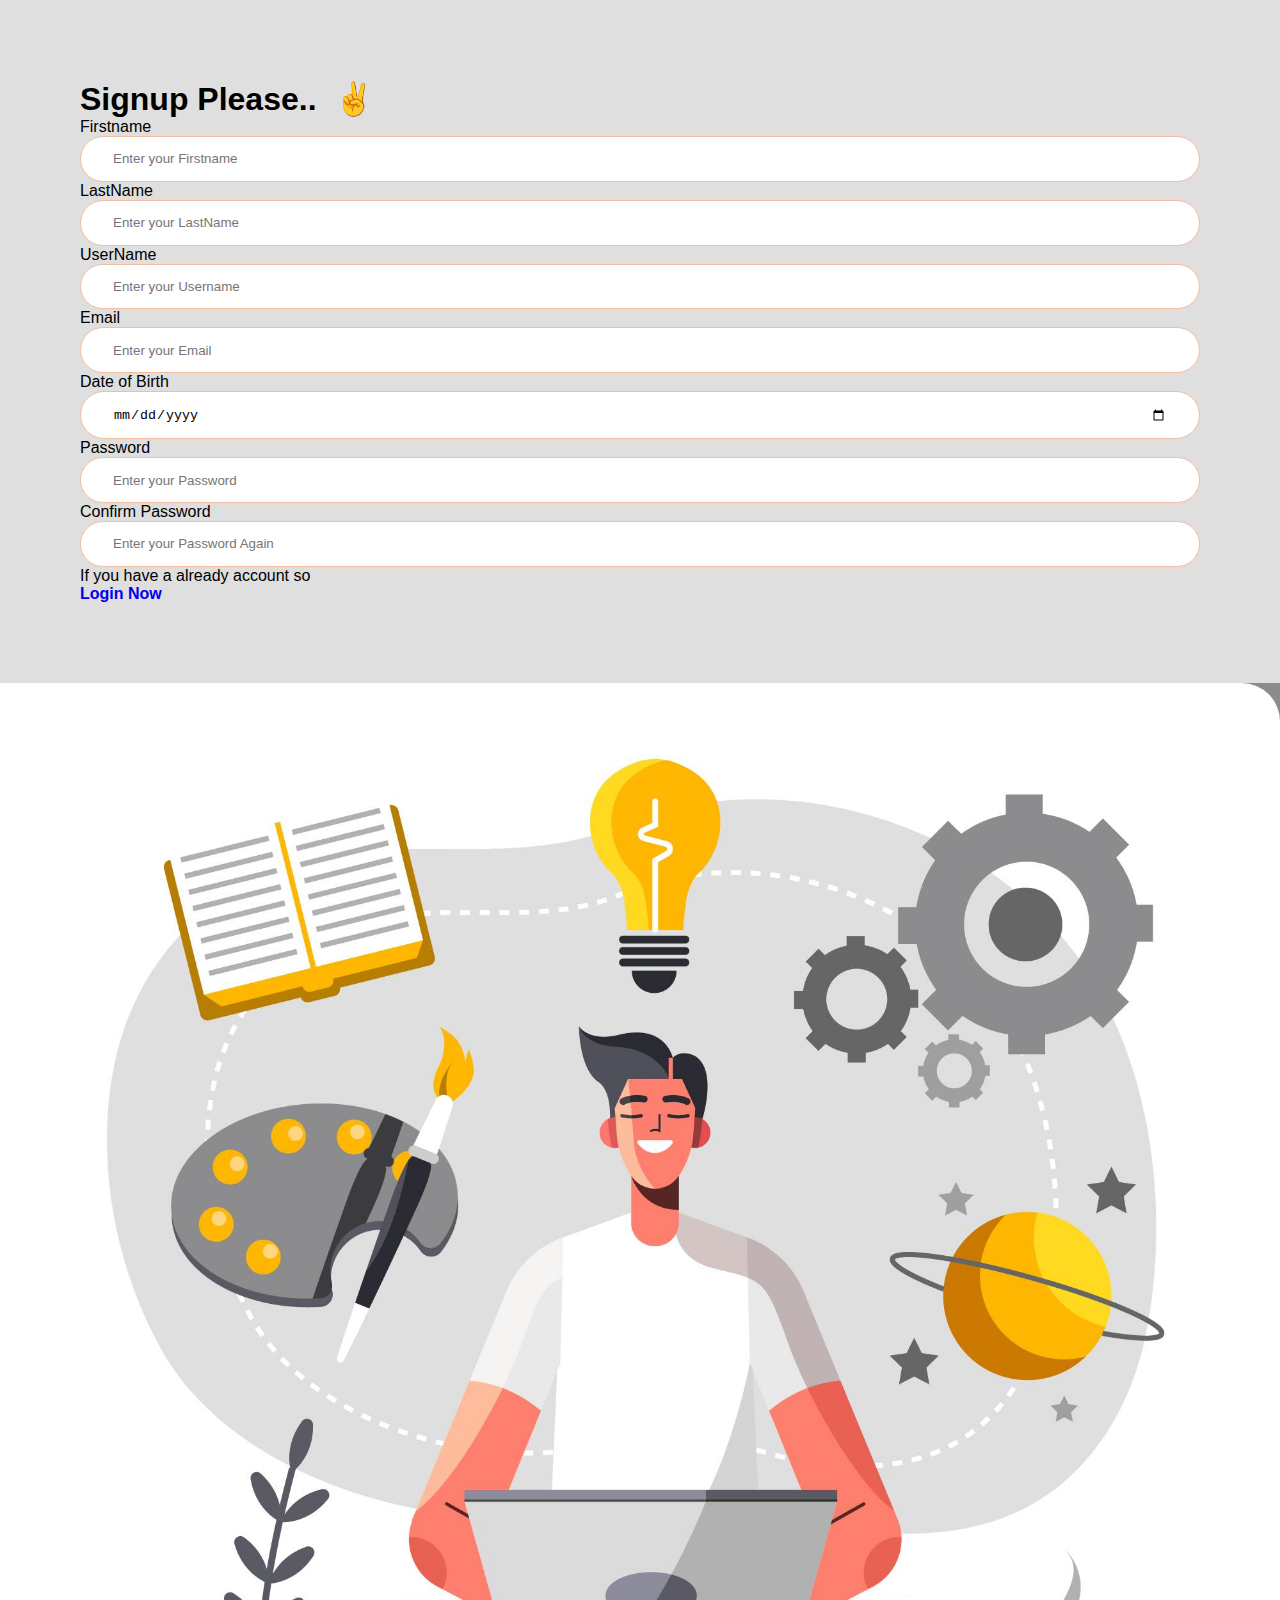
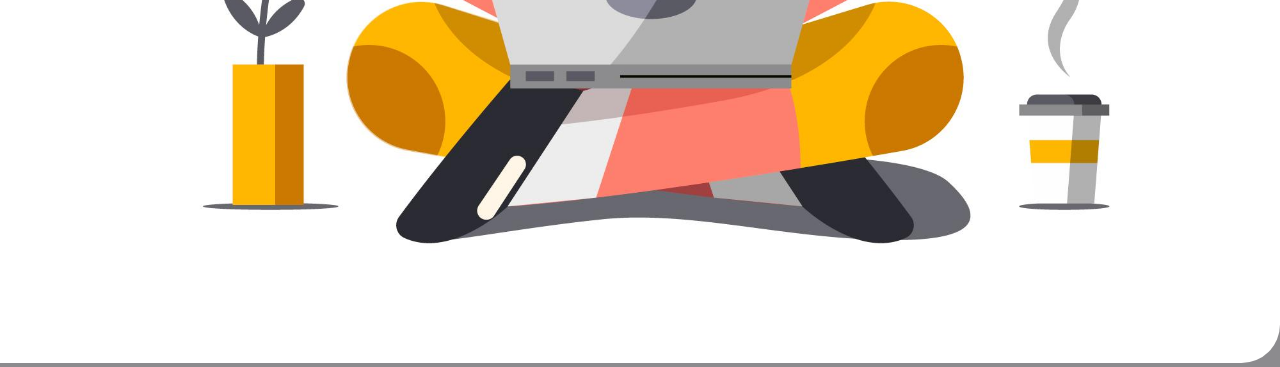
==== paged/register.html @ 38feae89 "first commit" ====
<!DOCTYPE html>
<html lang="en">
<head>
    <meta charset="UTF-8">
    <meta http-equiv="X-UA-Compatible" content="IE=edge">
    <meta name="viewport" content="width=device-width, initial-scale=1.0">
    <link href="https://cdn.jsdelivr.net/npm/bootstrap@5.1.3/dist/css/bootstrap.min.css" rel="stylesheet" integrity="sha384-1BmE4kWBq78iYhFldvKuhfTAU6auU8tT94WrHftjDbrCEXSU1oBoqyl2QvZ6jIW3" crossorigin="anonymous">
    <script src="https://cdn.jsdelivr.net/npm/bootstrap@5.1.3/dist/js/bootstrap.bundle.min.js" integrity="sha384-ka7Sk0Gln4gmtz2MlQnikT1wXgYsOg+OMhuP+IlRH9sENBO0LRn5q+8nbTov4+1p" crossorigin="anonymous"></script>
    <title>Login-signup</title>
    <link rel="stylesheet" href="../css/register.css">
</head>
<body>
    <div class="container pt-5">
        <div class="row space-2">
            <div class="col-6 backgraund">
                <div class="allCantact">
                    <h1 class="h3 mb-3 fw-normal"><strong>Signup Please..</strong>&nbsp;&nbsp;&#9996;</h1>
                    <form class="form" id="form">
                        <div class="mb-3 mt-4">
                            <label for="firstname">Firstname</label>
                            <input type="text" class="form-control" id="firstname" placeholder="Enter your Firstname" autocomplete="off">
                        </div>
                        <div class="mb-3">
                            <label for="lastname">LastName</label>
                            <input type="text" class="form-control" id="lastname" placeholder="Enter your LastName" autocomplete="off">
                        </div>
                        <div class="mb-3">
                            <label for="username">UserName</label>
                            <input type="text" class="form-control" id="username" placeholder="Enter your Username" autocomplete="off">
                        </div>
                        <div class="mb-3">
                            <label for="email">Email</label>
                            <input type="email" class="form-control" id="email" placeholder="Enter your Email" autocomplete="off">
                        </div>
                        <div class="mb-3">
                            <label for="dateofbirth">Date of Birth</label>
                            <input type="date" class="form-control" id="dateofbirth" placeholder="Enter your Date of Birth"autocomplete="off">
                        </div>
                        <div class="mb-3">
                            <label for="password">Password</label>
                            <input type="password" class="form-control" id="password" placeholder="Enter your Password"autocomplete="off">
                        </div>
                        <div class="mb-3">
                            <label for="password">Confirm Password</label>
                            <input type="password" class="form-control" id="cpassword" placeholder="Enter your Password Again"autocomplete="off">
                        </div>
                        <p class="text-center">If you have a already account so</p>
                        <p class="text-center"><a href="../index.html"><strong>Login Now</strong></a></p>  
                    </form>
                </div>
            </div>
            <div class="col-6">
                <img src="../image/5484597.jpg" alt="">
            </div>
        </div>
    </div>
    <script src="../js/script.js"></script>
</body>
</html>
---- css/register.css ----
*{
    margin: 0;
    padding: 0;
    box-sizing: border-box;
}

body{
    background-color: #8c8b8e;
    font-family: sans-serif;
}
.allCantact{
    padding: 5rem;
}
.backgraund{
    background-color: #dfdfdf ;
}
.space-2>* {
    padding-left: 0% !important;
    padding-right: 0% !important;
}
img{
    width: 100%;
    height: 100%;
    border-radius: 0 3% 3% 0;
}
.form-control {
    display: block;
    width: 100%;
    padding: .9rem 2rem;
    border:1px solid #f4bd9d;
    border-radius: 31rem; 
}
a{
    text-decoration: none;
}
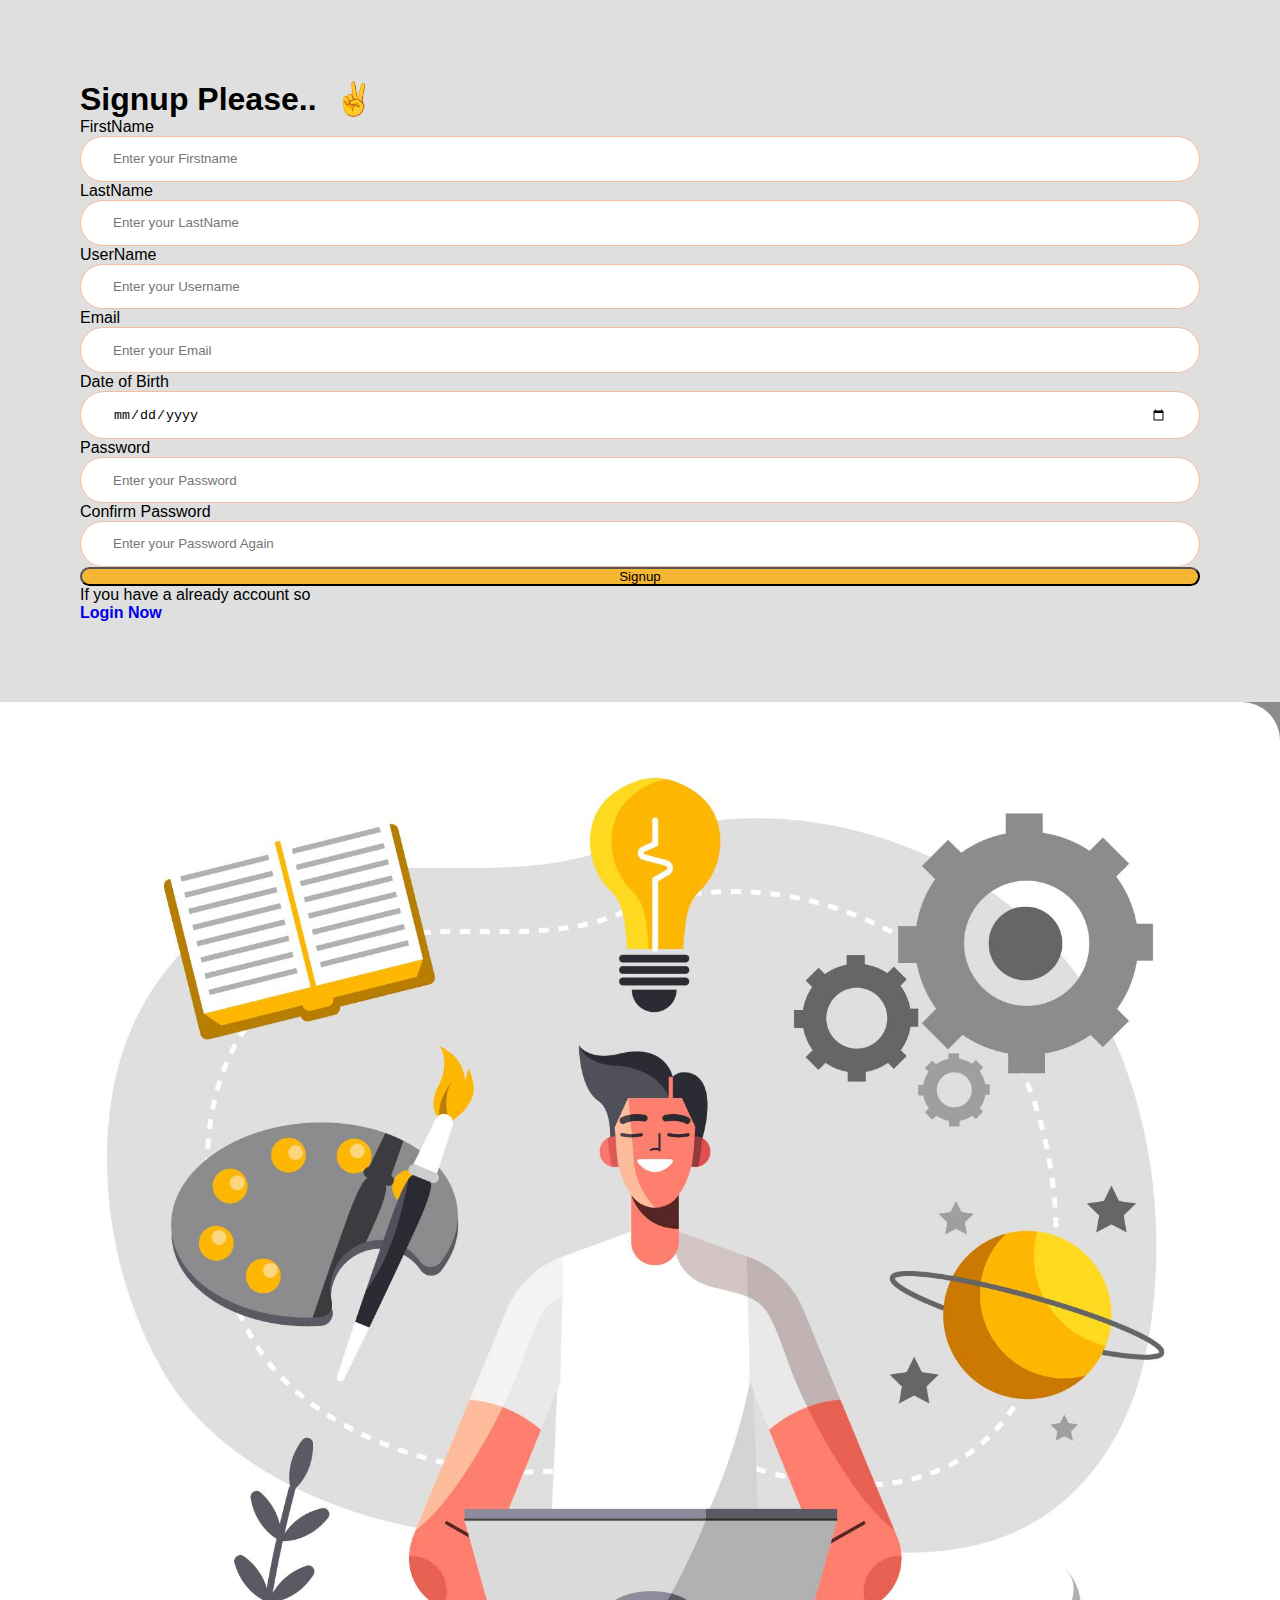
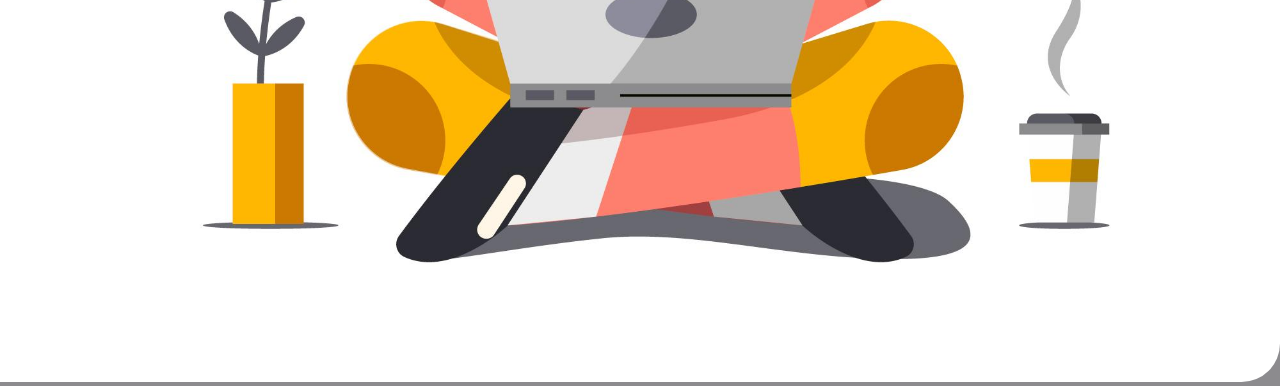
==== commit f0f02762: "first commit" ====
--- a/paged/register.html
+++ b/paged/register.html
@@ -15,34 +15,44 @@
             <div class="col-6 backgraund">
                 <div class="allCantact">
                     <h1 class="h3 mb-3 fw-normal"><strong>Signup Please..</strong>&nbsp;&nbsp;&#9996;</h1>
-                    <form class="form" id="form">
-                        <div class="mb-3 mt-4">
-                            <label for="firstname">Firstname</label>
+                    <form class="form" id="form" onclick="return  validation()">
+                        <div class="mb-3 mt-4  form-group">
+                            <label for="firstname">FirstName</label>
                             <input type="text" class="form-control" id="firstname" placeholder="Enter your Firstname" autocomplete="off">
+                            <span id="firstName" class="text-danger"></span>
                         </div>
-                        <div class="mb-3">
+                        <div class="mb-3 form-group">
                             <label for="lastname">LastName</label>
                             <input type="text" class="form-control" id="lastname" placeholder="Enter your LastName" autocomplete="off">
+                            <span id="lastName" class="text-danger"></span>
                         </div>
-                        <div class="mb-3">
+                        <div class="mb-3 form-group">
                             <label for="username">UserName</label>
                             <input type="text" class="form-control" id="username" placeholder="Enter your Username" autocomplete="off">
+                            <span id="userName" class="text-danger"></span>
                         </div>
-                        <div class="mb-3">
+                        <div class="mb-3   form-group">
                             <label for="email">Email</label>
                             <input type="email" class="form-control" id="email" placeholder="Enter your Email" autocomplete="off">
+                            <span id="emailName" class="text-danger"></span>
                         </div>
-                        <div class="mb-3">
+                        <div class="mb-3 form-group">
                             <label for="dateofbirth">Date of Birth</label>
                             <input type="date" class="form-control" id="dateofbirth" placeholder="Enter your Date of Birth"autocomplete="off">
+                            <span id="birthName" class="text-danger"></span>
                         </div>
-                        <div class="mb-3">
+                        <div class="mb-3 form-group">
                             <label for="password">Password</label>
                             <input type="password" class="form-control" id="password" placeholder="Enter your Password"autocomplete="off">
+                            <span id="passName" class="text-danger"></span>
                         </div>
-                        <div class="mb-3">
+                        <div class="mb-3 form-group">
                             <label for="password">Confirm Password</label>
                             <input type="password" class="form-control" id="cpassword" placeholder="Enter your Password Again"autocomplete="off">
+                            <span id="cpassName" class="text-danger"></span>
+                        </div>
+                        <div class="my-4">
+                            <button class="btn btn-lg signup" value="submit" type="submit" >Signup</button>
                         </div>
                         <p class="text-center">If you have a already account so</p>
                         <p class="text-center"><a href="../index.html"><strong>Login Now</strong></a></p>  
@@ -54,6 +64,6 @@
             </div>
         </div>
     </div>
-    <script src="../js/script.js"></script>
+    <script src="../Authentication/register.js"></script>
 </body>
 </html>--- a/css/register.css
+++ b/css/register.css
@@ -33,4 +33,12 @@
 }
 a{
     text-decoration: none;
-}+}
+.btn{
+    width: 100%;
+    border-radius: 31rem; 
+}
+.signup{
+    background: #F5B633 ;
+}
+
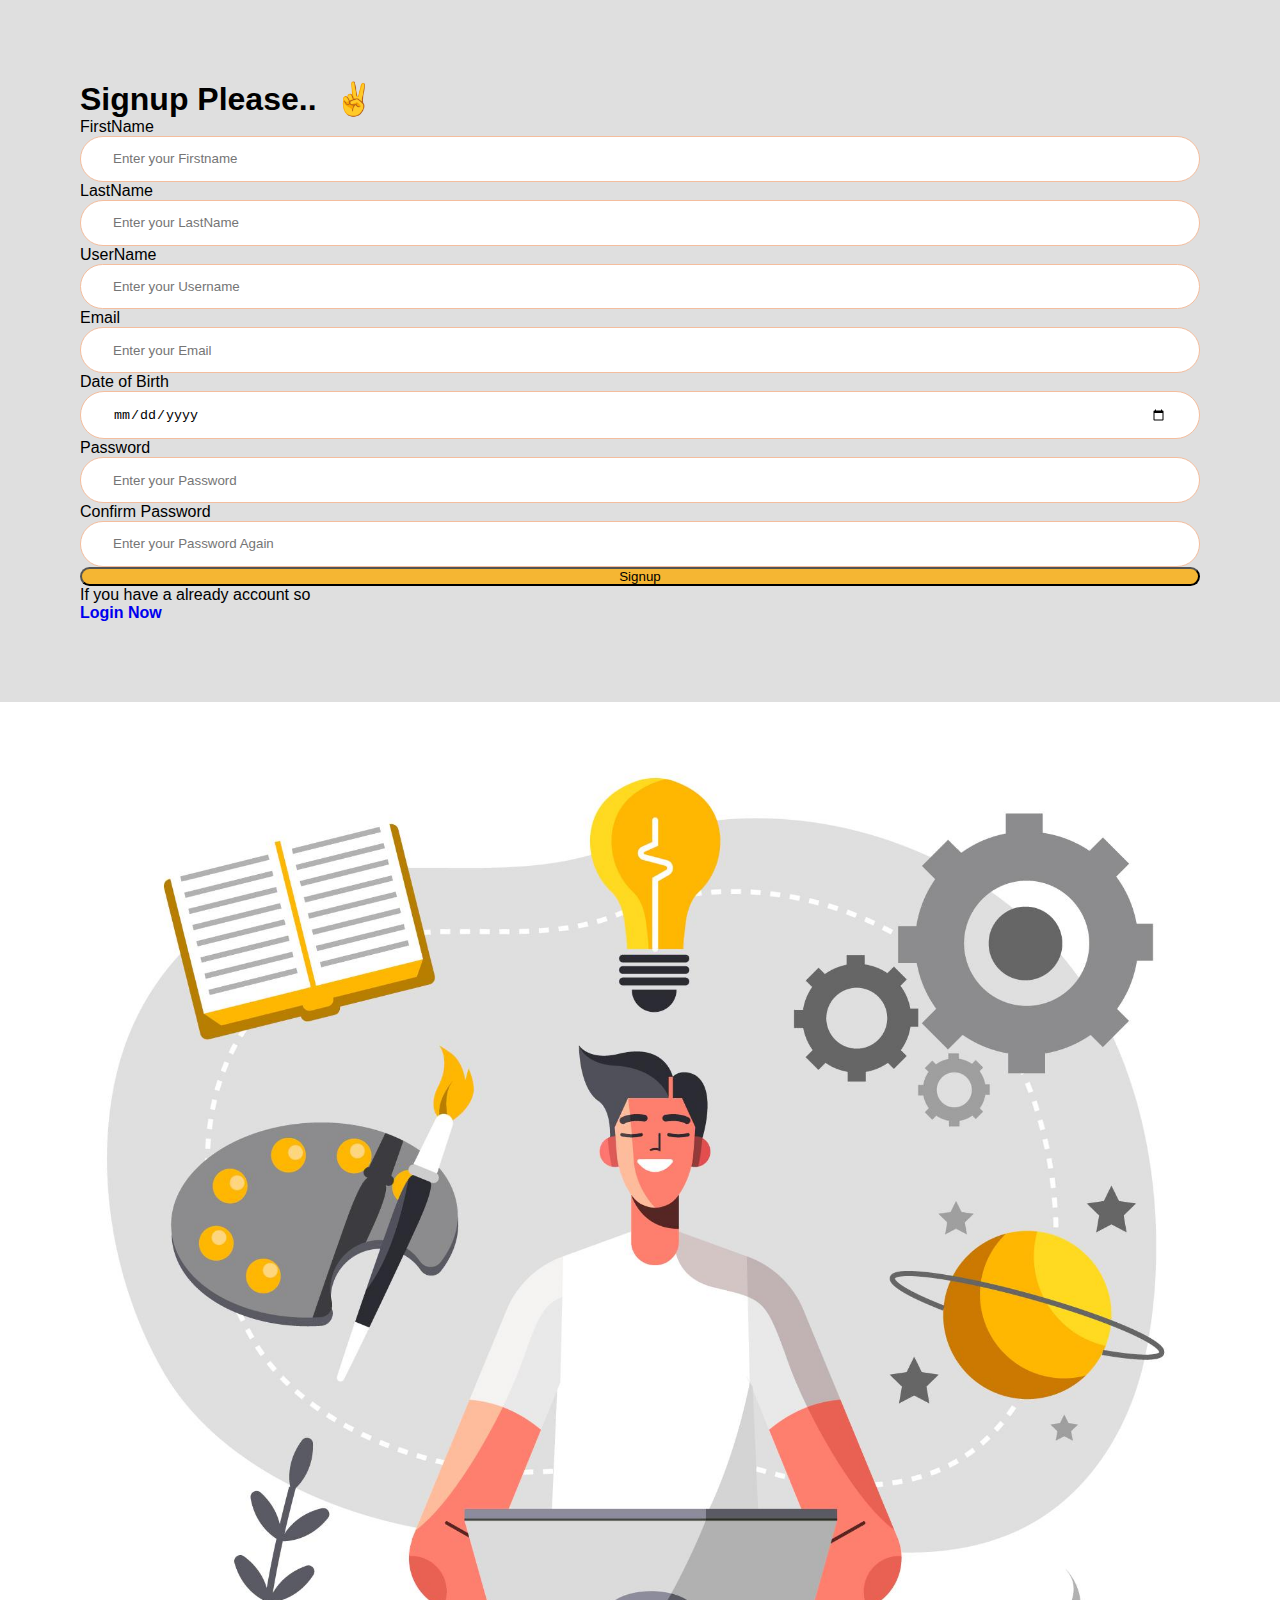
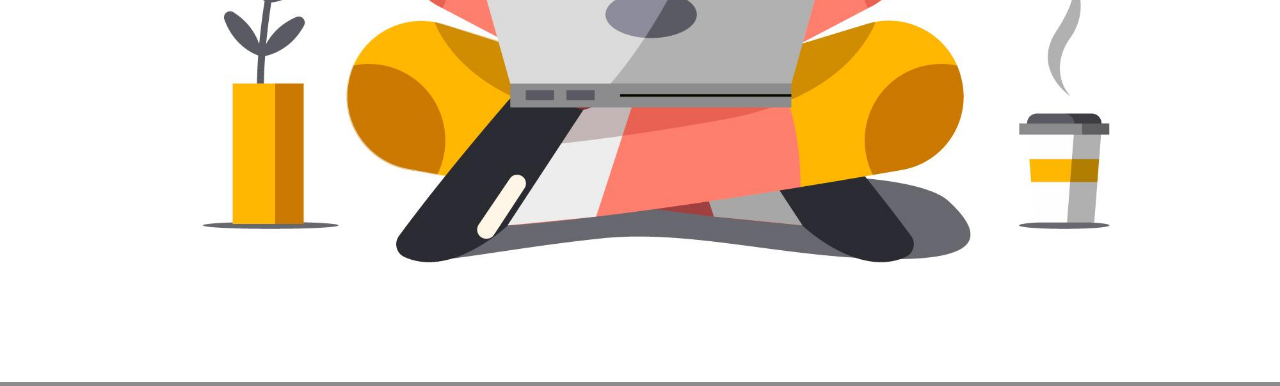
==== commit ca0304e7: "first commit" ====
--- a/paged/register.html
+++ b/paged/register.html
@@ -6,53 +6,55 @@
     <meta name="viewport" content="width=device-width, initial-scale=1.0">
     <link href="https://cdn.jsdelivr.net/npm/bootstrap@5.1.3/dist/css/bootstrap.min.css" rel="stylesheet" integrity="sha384-1BmE4kWBq78iYhFldvKuhfTAU6auU8tT94WrHftjDbrCEXSU1oBoqyl2QvZ6jIW3" crossorigin="anonymous">
     <script src="https://cdn.jsdelivr.net/npm/bootstrap@5.1.3/dist/js/bootstrap.bundle.min.js" integrity="sha384-ka7Sk0Gln4gmtz2MlQnikT1wXgYsOg+OMhuP+IlRH9sENBO0LRn5q+8nbTov4+1p" crossorigin="anonymous"></script>
-    <title>Login-signup</title>
+    <!-- Primary Meta Tags -->
+    <title>Login-Signup</title>
+
     <link rel="stylesheet" href="../css/register.css">
 </head>
 <body>
-    <div class="container pt-5">
+    <div class="container py-5">
         <div class="row space-2">
             <div class="col-6 backgraund">
                 <div class="allCantact">
                     <h1 class="h3 mb-3 fw-normal"><strong>Signup Please..</strong>&nbsp;&nbsp;&#9996;</h1>
-                    <form class="form" id="form" onclick="return  validation()">
+                    <form class="form" id="form">
                         <div class="mb-3 mt-4  form-group">
                             <label for="firstname">FirstName</label>
-                            <input type="text" class="form-control" id="firstname" placeholder="Enter your Firstname" autocomplete="off">
+                            <input type="text" class="form-control" id="firstname" placeholder="Enter your Firstname" autocomplete="off" required>
                             <span id="firstName" class="text-danger"></span>
                         </div>
                         <div class="mb-3 form-group">
                             <label for="lastname">LastName</label>
-                            <input type="text" class="form-control" id="lastname" placeholder="Enter your LastName" autocomplete="off">
+                            <input type="text" class="form-control" id="lastname" placeholder="Enter your LastName" autocomplete="off" required>
                             <span id="lastName" class="text-danger"></span>
                         </div>
                         <div class="mb-3 form-group">
                             <label for="username">UserName</label>
-                            <input type="text" class="form-control" id="username" placeholder="Enter your Username" autocomplete="off">
+                            <input type="text" class="form-control" id="username" placeholder="Enter your Username" autocomplete="off" required>
                             <span id="userName" class="text-danger"></span>
                         </div>
                         <div class="mb-3   form-group">
                             <label for="email">Email</label>
-                            <input type="email" class="form-control" id="email" placeholder="Enter your Email" autocomplete="off">
+                            <input type="email" class="form-control" id="email" placeholder="Enter your Email" autocomplete="off" required>
                             <span id="emailName" class="text-danger"></span>
                         </div>
                         <div class="mb-3 form-group">
                             <label for="dateofbirth">Date of Birth</label>
-                            <input type="date" class="form-control" id="dateofbirth" placeholder="Enter your Date of Birth"autocomplete="off">
+                            <input type="date" class="form-control" id="dateofbirth" placeholder="Enter your Date of Birth"autocomplete="off" required>
                             <span id="birthName" class="text-danger"></span>
                         </div>
                         <div class="mb-3 form-group">
                             <label for="password">Password</label>
-                            <input type="password" class="form-control" id="password" placeholder="Enter your Password"autocomplete="off">
+                            <input type="password" class="form-control" id="password" placeholder="Enter your Password"autocomplete="off" required>
                             <span id="passName" class="text-danger"></span>
                         </div>
                         <div class="mb-3 form-group">
                             <label for="password">Confirm Password</label>
-                            <input type="password" class="form-control" id="cpassword" placeholder="Enter your Password Again"autocomplete="off">
+                            <input type="password" class="form-control" id="cpassword" placeholder="Enter your Password Again"autocomplete="off" required>
                             <span id="cpassName" class="text-danger"></span>
                         </div>
                         <div class="my-4">
-                            <button class="btn btn-lg signup" value="submit" type="submit" >Signup</button>
+                            <button class="btn btn-lg signup" id="signup-btn" value="submit" type="submit" onclick="validation()">Signup</button>
                         </div>
                         <p class="text-center">If you have a already account so</p>
                         <p class="text-center"><a href="../index.html"><strong>Login Now</strong></a></p>  
--- a/css/register.css
+++ b/css/register.css
@@ -22,7 +22,6 @@
 img{
     width: 100%;
     height: 100%;
-    border-radius: 0 3% 3% 0;
 }
 .form-control {
     display: block;
@@ -30,6 +29,7 @@
     padding: .9rem 2rem;
     border:1px solid #f4bd9d;
     border-radius: 31rem; 
+    cursor: pointer;
 }
 a{
     text-decoration: none;
